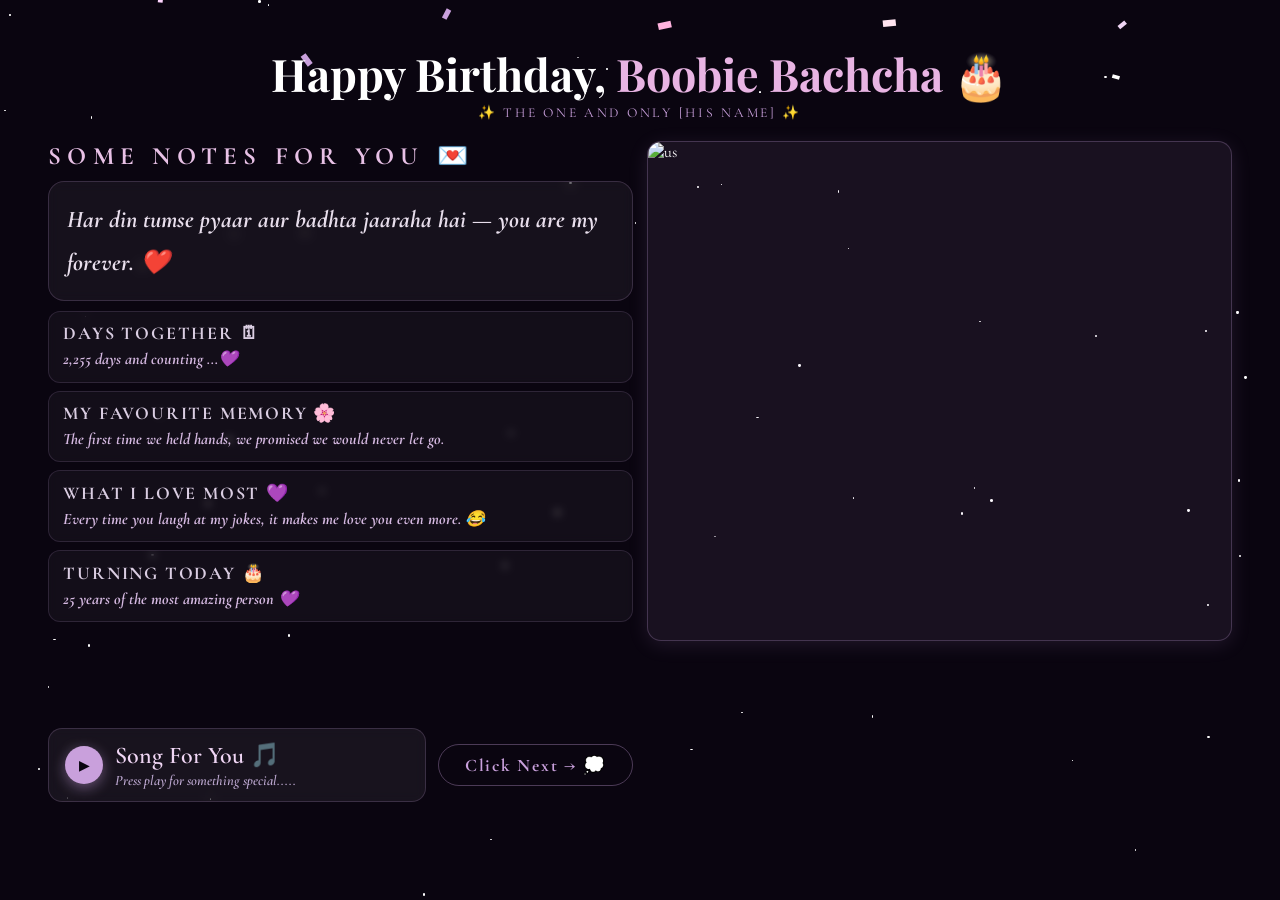
==== index.html @ 59af0ab7 "initial commit" ====
<!DOCTYPE html>
<html lang="en">
<head>
  <meta charset="UTF-8" />
  <meta name="viewport" content="width=device-width, initial-scale=1.0"/>
  <title>Something special is coming... 🎂</title>
  <link rel="preconnect" href="https://fonts.googleapis.com">
  <link href="https://fonts.googleapis.com/css2?family=Playfair+Display:ital,wght@0,400;0,700;1,400&family=Cormorant+Garamond:ital,wght@0,300;0,400;1,300&display=swap" rel="stylesheet">
  <link rel="stylesheet" href="assets/style.css">
  <style>

    /* ── Aurora background ── */
    .aurora {
      position: fixed;
      inset: 0;
      z-index: 0;
      pointer-events: none;
      overflow: hidden;
    }
    .aurora-blob {
      position: absolute;
      border-radius: 50%;
      filter: blur(80px);
      opacity: 0.18;
      animation: drift var(--d, 12s) ease-in-out infinite alternate;
    }
    .aurora-blob:nth-child(1) { width:500px; height:300px; background:#9b7fb6; top:-80px; left:-100px; --d:14s; }
    .aurora-blob:nth-child(2) { width:400px; height:250px; background:#e8b4e3; top:40%; right:-80px; --d:11s; animation-delay:2s; }
    .aurora-blob:nth-child(3) { width:350px; height:200px; background:#6a4c93; bottom:-60px; left:30%; --d:16s; animation-delay:4s; }
    .aurora-blob:nth-child(4) { width:280px; height:180px; background:#c9a0dc; top:20%; left:40%; --d:9s; animation-delay:1s; }
    @keyframes drift {
      0%   { transform: translate(0, 0) scale(1); }
      50%  { transform: translate(40px, 30px) scale(1.1); }
      100% { transform: translate(-30px, 50px) scale(0.95); }
    }

    /* ── Moon ── */
    .moon {
      position: fixed;
      top: 28px;
      right: 36px;
      z-index: 1;
      pointer-events: none;
    }
    .moon-circle {
      width: 64px;
      height: 64px;
      border-radius: 50%;
      background: radial-gradient(circle at 35% 35%, #f5e6c8, #e8c97a);
      box-shadow: 0 0 24px 8px rgba(232,201,122,0.25), 0 0 60px 20px rgba(232,201,122,0.1);
      animation: moonPulse 4s ease-in-out infinite;
    }
    /* crater details */
    .moon-circle::before {
      content: '';
      position: absolute;
      width: 12px; height: 12px;
      border-radius: 50%;
      background: rgba(0,0,0,0.08);
      top: 16px; left: 18px;
    }
    .moon-circle::after {
      content: '';
      position: absolute;
      width: 7px; height: 7px;
      border-radius: 50%;
      background: rgba(0,0,0,0.06);
      top: 30px; left: 36px;
    }
    @keyframes moonPulse {
      0%,100% { box-shadow: 0 0 24px 8px rgba(232,201,122,0.25), 0 0 60px 20px rgba(232,201,122,0.1); }
      50%      { box-shadow: 0 0 36px 14px rgba(232,201,122,0.38), 0 0 90px 30px rgba(232,201,122,0.18); }
    }

    /* ── Shooting stars ── */
    .shooting-stars { position:fixed; inset:0; z-index:1; pointer-events:none; overflow:hidden; }
    .shooting-star {
      position: absolute;
      height: 1.5px;
      background: linear-gradient(90deg, rgba(255,255,255,0) 0%, #fff 50%, rgba(255,255,255,0) 100%);
      border-radius: 2px;
      opacity: 0;
      animation: shoot var(--dur, 2.5s) ease-in var(--delay, 0s) infinite;
      transform-origin: left center;
    }
    @keyframes shoot {
      0%   { opacity: 0; transform: translateX(0) rotate(var(--angle,-20deg)); }
      5%   { opacity: 1; }
      60%  { opacity: 0.6; }
      100% { opacity: 0; transform: translateX(var(--dist, 260px)) rotate(var(--angle,-20deg)); }
    }

    /* ── Countdown ── */
    .countdown-grid {
      display: grid;
      grid-template-columns: repeat(4, 1fr);
      gap: 14px;
      margin-bottom: 1.8rem;
      animation: fadeUp 1s 0.4s ease both;
    }
    .unit {
      background: rgba(255,255,255,0.05);
      border: 0.5px solid rgba(200,160,220,0.25);
      border-radius: 14px;
      padding: 1.2rem 0.8rem;
      text-align: center;
      backdrop-filter: blur(4px);
    }
    .num {
      font-family: 'Playfair Display', serif;
      font-size: 2.4rem;
      font-weight: 700;
      color: #e8b4e3;
      line-height: 1;
    }
    .lbl {
      font-size: 9px;
      letter-spacing: 0.2em;
      color: #9b7fb6;
      text-transform: uppercase;
      margin-top: 5px;
    }
    .lock-msg {
      font-size: 1rem;
      color: #948a9d;
      letter-spacing: 0.1em;
      font-style: italic;
      font-weight: 600;
      animation: fadeUp 1s 0.7s ease both;
      cursor: default;
      transition: color 0.3s;
    }
    .lock-msg:hover { color: #e8b4e3; }

    /* ── Sparkle name at bottom ── */
    .sparkle-name {
      position: fixed;
      bottom: 22px;
      left: 0; right: 0;
      text-align: center;
      z-index: 3;
      pointer-events: none;
      animation: fadeUp 1.2s 1s ease both;
    }
    .sparkle-name span {
      font-family: 'Playfair Display', serif;
      font-size: 0.82rem;
      font-style: italic;
      color: #7a5f8a;
      letter-spacing: 0.12em;
    }
    .sparkle-name em {
      color: #c9a0dc;
      font-style: normal;
      position: relative;
    }
    .sparkle-name em::before,
    .sparkle-name em::after {
      content: '✦';
      font-size: 0.6rem;
      color: #e8b4e3;
      position: absolute;
      top: -4px;
      animation: sparklePop 2s ease-in-out infinite;
    }
    .sparkle-name em::before { left: -14px; animation-delay: 0s; }
    .sparkle-name em::after  { right: -14px; animation-delay: 1s; }
    @keyframes sparklePop {
      0%,100% { opacity:0.3; transform:scale(0.8); }
      50%     { opacity:1;   transform:scale(1.3); }
    }

    /* ── Heart burst on click ── */
    .burst-heart {
      position: fixed;
      pointer-events: none;
      z-index: 999;
      font-size: var(--s, 1rem);
      animation: burstFly var(--dur, 0.9s) ease-out forwards;
      transform-origin: center;
    }
    @keyframes burstFly {
      0%   { opacity:1; transform: translate(0,0) scale(0.5) rotate(0deg); }
      100% { opacity:0; transform: translate(var(--tx,0px), var(--ty,-80px)) scale(1.2) rotate(var(--rot,20deg)); }
    }
  </style>
</head>
<body>

  <!-- Aurora -->
  <div class="aurora">
    <div class="aurora-blob"></div>
    <div class="aurora-blob"></div>
    <div class="aurora-blob"></div>
    <div class="aurora-blob"></div>
  </div>

  <!-- Moon -->
  <div class="moon"><div class="moon-circle"></div></div>

  <!-- Shooting stars -->
  <div class="shooting-stars" id="shootingStars"></div>

  <!-- Stars -->
  <div class="stars" id="stars"></div>

  <!-- Floating emojis -->
  <div class="floaties">
    <span class="floaty" style="left:8%;top:20%;--d:5s">🌸</span>
    <span class="floaty" style="left:85%;top:15%;--d:7s;animation-delay:1s">✨</span>
    <span class="floaty" style="left:75%;top:70%;--d:6s;animation-delay:2s">🌸</span>
    <span class="floaty" style="left:15%;top:75%;--d:8s;animation-delay:0.5s">💫</span>
  </div>

  <!-- Main content -->
  <main class="page-center">
    <h1 class="eyebrow" style="font-size:30px;">something special is coming !!!</h1>

    <h1 class="main-title" style="font-size:50px;">
      Your Day Is<br/>
      <em>Almost Here</em> 🎂
    </h1>

    <p class="subtitle" style="font-weight:600;font-size:24px;">this surprise is just for you, my love ..</p>

    <div class="countdown-grid">
      <div class="unit"><div class="num" id="d">--</div><div class="lbl">Days</div></div>
      <div class="unit"><div class="num" id="h">--</div><div class="lbl">Hours</div></div>
      <div class="unit"><div class="num" id="m">--</div><div class="lbl">Mins</div></div>
      <div class="unit"><div class="num" id="s">--</div><div class="lbl">Secs</div></div>
    </div>

    <p class="lock-msg" id="lockMsg">🔒 &nbsp;the surprise unlocks at midnight on your birthday</p>
  </main>

  <!-- Sparkle name -->
  <div class="sparkle-name">
    <span>made with 💜 for <em>Puta</em></span> <!-- ✏️ EDIT: his name -->
  </div>

  <script>
    // ── Countdown ──
    const BIRTHDAY = new Date(0,0,0, 0, 0, 1000); // 15 June 2026
    function tick() {
      const diff = BIRTHDAY - new Date();
      if (diff <= 0) { window.location.href = 'reveal.html'; return; }
      const d = Math.floor(diff / 86400000);
      const h = Math.floor((diff % 86400000) / 3600000);
      const m = Math.floor((diff % 3600000) / 60000);
      const s = Math.floor((diff % 60000) / 1000);
      document.getElementById('d').textContent = String(d).padStart(2,'0');
      document.getElementById('h').textContent = String(h).padStart(2,'0');
      document.getElementById('m').textContent = String(m).padStart(2,'0');
      document.getElementById('s').textContent = String(s).padStart(2,'0');
    }
    tick();
    setInterval(tick, 1000);

    // ── Lock message hover secret ──
    const lockMsg = document.getElementById('lockMsg');
    const orig = lockMsg.innerHTML;
    lockMsg.addEventListener('mouseenter', () => {
      lockMsg.innerHTML = '💜 &nbsp;…something I made just for you';
    });
    lockMsg.addEventListener('mouseleave', () => {
      lockMsg.innerHTML = orig;
    });

    // ── Stars ──
    const starsEl = document.getElementById('stars');
    for (let i = 0; i < 80; i++) {
      const s = document.createElement('div');
      s.className = 'star';
      s.style.cssText = `left:${Math.random()*100}%;top:${Math.random()*100}%;width:${Math.random()*2+1}px;height:${Math.random()*2+1}px;--d:${Math.random()*3+1.5}s;animation-delay:${Math.random()*3}s`;
      starsEl.appendChild(s);
    }

    // ── Shooting stars ──
    const ssContainer = document.getElementById('shootingStars');
    const shootData = [
      { top:8,  left:10, len:180, dur:3.2, delay:1,   angle:-18 },
      { top:18, left:55, len:140, dur:2.8, delay:4,   angle:-22 },
      { top:5,  left:30, len:220, dur:3.8, delay:7,   angle:-15 },
      { top:25, left:70, len:160, dur:2.5, delay:10,  angle:-20 },
      { top:12, left:80, len:130, dur:3.0, delay:2.5, angle:-25 },
      { top:35, left:20, len:190, dur:4.0, delay:13,  angle:-17 },
      { top:8,  left:45, len:150, dur:2.6, delay:16,  angle:-21 },
    ];
    shootData.forEach(d => {
      const el = document.createElement('div');
      el.className = 'shooting-star';
      el.style.cssText = `top:${d.top}%;left:${d.left}%;width:${d.len}px;--dur:${d.dur}s;--delay:${d.delay}s;--angle:${d.angle}deg;--dist:${d.len + 60}px`;
      ssContainer.appendChild(el);
    });

    const heartEmojis = ['💜','🌸','💕','✨','💫','🌷','❤️','🩷'];
    document.addEventListener('click', (e) => {
      const count = 8;
      for (let i = 0; i < count; i++) {
        const h = document.createElement('div');
        h.className = 'burst-heart';
        h.textContent = heartEmojis[Math.floor(Math.random() * heartEmojis.length)];
        const angle  = (Math.PI * 2 / count) * i + (Math.random() - 0.5) * 0.5;
        const dist   = 60 + Math.random() * 60;
        const tx     = Math.cos(angle) * dist;
        const ty     = Math.sin(angle) * dist - 40;
        const size   = 0.8 + Math.random() * 0.8;
        const dur    = 0.7 + Math.random() * 0.5;
        const rot    = (Math.random() - 0.5) * 60;
        h.style.cssText = `left:${e.clientX}px;top:${e.clientY}px;--tx:${tx}px;--ty:${ty}px;--s:${size}rem;--dur:${dur}s;--rot:${rot}deg`;
        document.body.appendChild(h);
        setTimeout(() => h.remove(), dur * 1000 + 100);
      }
    });
  </script>
</body>
</html>
---- assets/style.css ----
/* ===== Shared styles for birthday surprise site ===== */

@import url('https://fonts.googleapis.com/css2?family=Playfair+Display:ital,wght@0,400;0,700;1,400&family=Cormorant+Garamond:ital,wght@0,300;0,400;1,300&display=swap');

*, *::before, *::after { margin: 0; padding: 0; box-sizing: border-box; }

html, body {
  width: 100%;
  min-height: 100vh;
  background: #0a0510;
  color: #fff;
  font-family: 'Cormorant Garamond', serif;
  -webkit-font-smoothing: antialiased;
}

/* ---- Stars background ---- */
.stars { position: fixed; inset: 0; z-index: 0; pointer-events: none; }
.star {
  position: absolute;
  border-radius: 50%;
  background: #fff;
  animation: twinkle var(--d, 2s) ease-in-out infinite;
}
@keyframes twinkle {
  0%, 100% { opacity: 0.15; transform: scale(1); }
  50%       { opacity: 0.9;  transform: scale(1.3); }
}

/* ---- Floating emojis ---- */
.floaties { position: fixed; inset: 0; z-index: 0; pointer-events: none; }
.floaty {
  position: absolute;
  font-size: 1.2rem;
  opacity: 0.35;
  animation: float var(--d, 6s) ease-in-out infinite;
}
@keyframes float {
  0%, 100% { transform: translateY(0)   rotate(0deg); }
  50%       { transform: translateY(-18px) rotate(18deg); }
}

/* ---- Page center layout ---- */
.page-center {
  position: relative;
  z-index: 2;
  display: flex;
  flex-direction: column;
  align-items: center;
  justify-content: center;
  min-height: 100vh;
  padding: 2rem 1.5rem;
  text-align: center;
}

/* ---- Shared text styles ---- */
.eyebrow {
  font-size: 11px;
  letter-spacing: 0.3em;
  color: #c9a0dc;
  text-transform: uppercase;
  margin-bottom: 1rem;
  animation: fadeUp 1s ease both;
}

.main-title {
  font-family: 'Playfair Display', serif;
  font-size: clamp(1.8rem, 5vw, 2.6rem);
  font-weight: 400;
  line-height: 1.2;
  margin-bottom: 0.5rem;
  animation: fadeUp 1s 0.2s ease both;
}
.main-title em { font-style: italic; color: #e8b4e3; }

.subtitle {
  font-size: 0.95rem;
  color: #a08ab0;
  font-style: italic;
  margin-bottom: 2rem;
  animation: fadeUp 1s 0.3s ease both;
}

/* ---- Shared button styles ---- */
.btn-pill {
  display: inline-block;
  background: transparent;
  border: 0.5px solid rgba(200, 160, 220, 0.35);
  color: #c9a0dc;
  font-family: 'Cormorant Garamond', serif;
  font-size: 0.88rem;
  letter-spacing: 0.1em;
  padding: 0.6rem 1.6rem;
  border-radius: 30px;
  cursor: pointer;
  text-decoration: none;
  transition: background 0.2s, border-color 0.2s;
}
.btn-pill:hover {
  background: rgba(200, 160, 220, 0.1);
  border-color: rgba(200, 160, 220, 0.6);
}

/* ---- Animations ---- */
@keyframes fadeUp {
  from { opacity: 0; transform: translateY(14px); }
  to   { opacity: 1; transform: translateY(0); }
}

/* ---- Mobile tweaks ---- */
@media (max-width: 480px) {
  .page-center { padding: 1.5rem 1rem; }
}
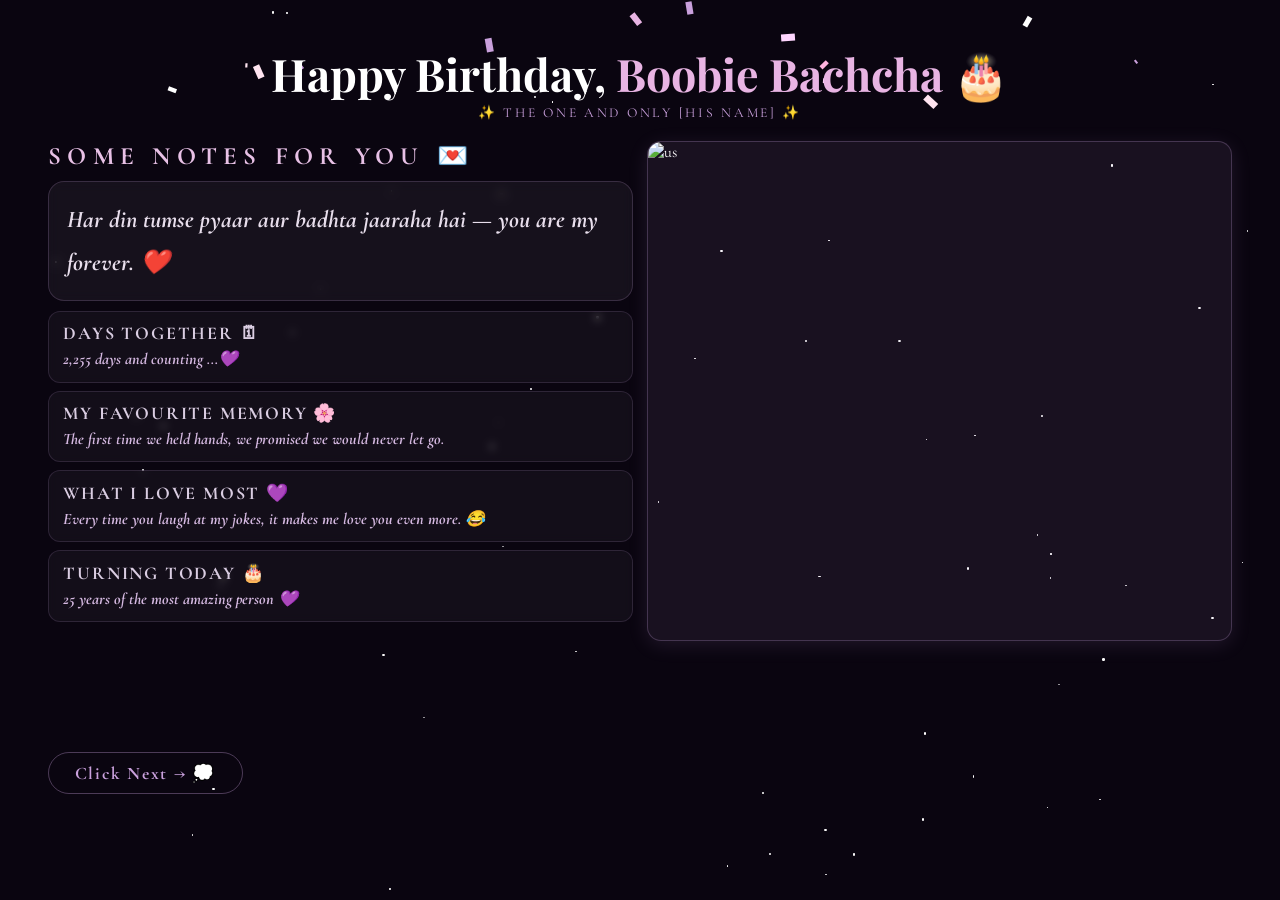
==== commit f27517bc: "updated" ====
--- a/index.html
+++ b/index.html
@@ -1,15 +1,17 @@
 <!DOCTYPE html>
 <html lang="en">
+
 <head>
   <meta charset="UTF-8" />
-  <meta name="viewport" content="width=device-width, initial-scale=1.0"/>
+  <meta name="viewport" content="width=device-width, initial-scale=1.0" />
   <title>Something special is coming... 🎂</title>
   <link rel="preconnect" href="https://fonts.googleapis.com">
-  <link href="https://fonts.googleapis.com/css2?family=Playfair+Display:ital,wght@0,400;0,700;1,400&family=Cormorant+Garamond:ital,wght@0,300;0,400;1,300&display=swap" rel="stylesheet">
+  <link
+    href="https://fonts.googleapis.com/css2?family=Playfair+Display:ital,wght@0,400;0,700;1,400&family=Cormorant+Garamond:ital,wght@0,300;0,400;1,300&display=swap"
+    rel="stylesheet">
   <link rel="stylesheet" href="assets/style.css">
   <style>
-
-    /* ── Aurora background ── */
+    /* ── Aurora ── */
     .aurora {
       position: fixed;
       inset: 0;
@@ -17,6 +19,7 @@
       pointer-events: none;
       overflow: hidden;
     }
+
     .aurora-blob {
       position: absolute;
       border-radius: 50%;
@@ -24,14 +27,58 @@
       opacity: 0.18;
       animation: drift var(--d, 12s) ease-in-out infinite alternate;
     }
-    .aurora-blob:nth-child(1) { width:500px; height:300px; background:#9b7fb6; top:-80px; left:-100px; --d:14s; }
-    .aurora-blob:nth-child(2) { width:400px; height:250px; background:#e8b4e3; top:40%; right:-80px; --d:11s; animation-delay:2s; }
-    .aurora-blob:nth-child(3) { width:350px; height:200px; background:#6a4c93; bottom:-60px; left:30%; --d:16s; animation-delay:4s; }
-    .aurora-blob:nth-child(4) { width:280px; height:180px; background:#c9a0dc; top:20%; left:40%; --d:9s; animation-delay:1s; }
+
+    .aurora-blob:nth-child(1) {
+      width: 500px;
+      height: 300px;
+      background: #9b7fb6;
+      top: -80px;
+      left: -100px;
+      --d: 14s;
+    }
+
+    .aurora-blob:nth-child(2) {
+      width: 400px;
+      height: 250px;
+      background: #e8b4e3;
+      top: 40%;
+      right: -80px;
+      --d: 11s;
+      animation-delay: 2s;
+    }
+
+    .aurora-blob:nth-child(3) {
+      width: 350px;
+      height: 200px;
+      background: #6a4c93;
+      bottom: -60px;
+      left: 30%;
+      --d: 16s;
+      animation-delay: 4s;
+    }
+
+    .aurora-blob:nth-child(4) {
+      width: 280px;
+      height: 180px;
+      background: #c9a0dc;
+      top: 20%;
+      left: 40%;
+      --d: 9s;
+      animation-delay: 1s;
+    }
+
     @keyframes drift {
-      0%   { transform: translate(0, 0) scale(1); }
-      50%  { transform: translate(40px, 30px) scale(1.1); }
-      100% { transform: translate(-30px, 50px) scale(0.95); }
+      0% {
+        transform: translate(0, 0) scale(1);
+      }
+
+      50% {
+        transform: translate(40px, 30px) scale(1.1);
+      }
+
+      100% {
+        transform: translate(-30px, 50px) scale(0.95);
+      }
     }
 
     /* ── Moon ── */
@@ -42,70 +89,110 @@
       z-index: 1;
       pointer-events: none;
     }
+
     .moon-circle {
       width: 64px;
       height: 64px;
       border-radius: 50%;
+      position: relative;
       background: radial-gradient(circle at 35% 35%, #f5e6c8, #e8c97a);
-      box-shadow: 0 0 24px 8px rgba(232,201,122,0.25), 0 0 60px 20px rgba(232,201,122,0.1);
+      box-shadow: 0 0 24px 8px rgba(232, 201, 122, 0.25), 0 0 60px 20px rgba(232, 201, 122, 0.1);
       animation: moonPulse 4s ease-in-out infinite;
     }
-    /* crater details */
+
     .moon-circle::before {
       content: '';
       position: absolute;
-      width: 12px; height: 12px;
+      width: 12px;
+      height: 12px;
       border-radius: 50%;
-      background: rgba(0,0,0,0.08);
-      top: 16px; left: 18px;
-    }
+      background: rgba(0, 0, 0, 0.08);
+      top: 16px;
+      left: 18px;
+    }
+
     .moon-circle::after {
       content: '';
       position: absolute;
-      width: 7px; height: 7px;
+      width: 7px;
+      height: 7px;
       border-radius: 50%;
-      background: rgba(0,0,0,0.06);
-      top: 30px; left: 36px;
-    }
+      background: rgba(0, 0, 0, 0.06);
+      top: 30px;
+      left: 36px;
+    }
+
     @keyframes moonPulse {
-      0%,100% { box-shadow: 0 0 24px 8px rgba(232,201,122,0.25), 0 0 60px 20px rgba(232,201,122,0.1); }
-      50%      { box-shadow: 0 0 36px 14px rgba(232,201,122,0.38), 0 0 90px 30px rgba(232,201,122,0.18); }
+
+      0%,
+      100% {
+        box-shadow: 0 0 24px 8px rgba(232, 201, 122, 0.25), 0 0 60px 20px rgba(232, 201, 122, 0.1);
+      }
+
+      50% {
+        box-shadow: 0 0 36px 14px rgba(232, 201, 122, 0.38), 0 0 90px 30px rgba(232, 201, 122, 0.18);
+      }
     }
 
     /* ── Shooting stars ── */
-    .shooting-stars { position:fixed; inset:0; z-index:1; pointer-events:none; overflow:hidden; }
+    .shooting-stars {
+      position: fixed;
+      inset: 0;
+      z-index: 1;
+      pointer-events: none;
+      overflow: hidden;
+    }
+
     .shooting-star {
       position: absolute;
       height: 1.5px;
-      background: linear-gradient(90deg, rgba(255,255,255,0) 0%, #fff 50%, rgba(255,255,255,0) 100%);
+      background: linear-gradient(90deg, rgba(255, 255, 255, 0) 0%, #fff 50%, rgba(255, 255, 255, 0) 100%);
       border-radius: 2px;
       opacity: 0;
       animation: shoot var(--dur, 2.5s) ease-in var(--delay, 0s) infinite;
       transform-origin: left center;
     }
+
     @keyframes shoot {
-      0%   { opacity: 0; transform: translateX(0) rotate(var(--angle,-20deg)); }
-      5%   { opacity: 1; }
-      60%  { opacity: 0.6; }
-      100% { opacity: 0; transform: translateX(var(--dist, 260px)) rotate(var(--angle,-20deg)); }
+      0% {
+        opacity: 0;
+        transform: translateX(0) rotate(var(--angle, -20deg));
+      }
+
+      5% {
+        opacity: 1;
+      }
+
+      60% {
+        opacity: 0.6;
+      }
+
+      100% {
+        opacity: 0;
+        transform: translateX(var(--dist, 260px)) rotate(var(--angle, -20deg));
+      }
     }
 
     /* ── Countdown ── */
     .countdown-grid {
       display: grid;
-      grid-template-columns: repeat(4, 1fr);
+      grid-template-columns: repeat(2, 1fr);
+      /* 2x2 grid looks better side by side */
       gap: 14px;
-      margin-bottom: 1.8rem;
+      margin-bottom: 1.2rem;
       animation: fadeUp 1s 0.4s ease both;
-    }
+      width: 100%;
+    }
+
     .unit {
-      background: rgba(255,255,255,0.05);
-      border: 0.5px solid rgba(200,160,220,0.25);
+      background: rgba(255, 255, 255, 0.05);
+      border: 0.5px solid rgba(200, 160, 220, 0.25);
       border-radius: 14px;
       padding: 1.2rem 0.8rem;
       text-align: center;
       backdrop-filter: blur(4px);
     }
+
     .num {
       font-family: 'Playfair Display', serif;
       font-size: 2.4rem;
@@ -113,47 +200,183 @@
       color: #e8b4e3;
       line-height: 1;
     }
+
     .lbl {
       font-size: 9px;
       letter-spacing: 0.2em;
-      color: #9b7fb6;
+      color: #f9f9f9;
       text-transform: uppercase;
       margin-top: 5px;
     }
-    .lock-msg {
+
+    .content-grid {
+      display: grid;
+      grid-template-columns: 40% 60%;
+      gap: 24px;
+      width: 100%;
+      max-width: 1000px;
+      margin-top: 1.5rem;
+    }
+
+    .left-col {
+      display: flex;
+      flex-direction: column;
+      align-items: center;
+    }
+
+    .right-col {
+      display: flex;
+      flex-direction: column;
+    }
+
+    .music-section {
+      margin-top: 0;
+      width: 100%;
+      max-width: 100%;
+      padding-bottom: 3.5rem;
+      animation: none;
+    }
+
+    /* mobile: stack back to single column */
+    @media (max-width: 640px) {
+      .content-grid {
+        grid-template-columns: 1fr;
+      }
+    }
+
+
+    .music-label {
       font-size: 1rem;
-      color: #948a9d;
-      letter-spacing: 0.1em;
+      letter-spacing: 0.15em;
+      color: #ffffff;
+      text-transform: uppercase;
+      margin-bottom: 0.9rem;
       font-style: italic;
+      text-align: center;
+      font-weight: 800;
+    }
+
+    .playlist {
+      display: flex;
+      flex-direction: column;
+      gap: 8px;
+    }
+
+    .track {
+      display: flex;
+      align-items: center;
+      gap: 12px;
+      background: rgba(255, 255, 255, 0.04);
+      border: 0.5px solid rgba(200, 160, 220, 0.15);
+      border-radius: 12px;
+      padding: 0.75rem 1rem;
+      cursor: pointer;
+      transition: background 0.2s, border-color 0.2s;
+    }
+
+    .track:hover {
+      background: rgba(200, 160, 220, 0.08);
+      border-color: rgba(200, 160, 220, 0.3);
+    }
+
+    .track.active {
+      border-color: rgba(200, 160, 220, 0.55);
+      background: rgba(200, 160, 220, 0.12);
+    }
+
+    .track-btn {
+      width: 36px;
+      height: 36px;
+      border-radius: 50%;
+      background: rgba(200, 160, 220, 0.2);
+      display: flex;
+      align-items: center;
+      justify-content: center;
+      font-size: 13px;
+      flex-shrink: 0;
+      transition: background 0.2s, transform 0.15s;
+      color: #e8b4e3;
+    }
+
+    .track:hover .track-btn {
+      transform: scale(1.08);
+    }
+
+    .track.active .track-btn {
+      background: #c9a0dc;
+      color: #0a0510;
+    }
+
+    .track-info {
+      flex: 1;
+      text-align: left;
+      overflow: hidden;
+    }
+
+    .track-name {
+      font-size: 1rem;
       font-weight: 600;
-      animation: fadeUp 1s 0.7s ease both;
-      cursor: default;
-      transition: color 0.3s;
-    }
-    .lock-msg:hover { color: #e8b4e3; }
-
-    /* ── Sparkle name at bottom ── */
+      color: #f0d6f5;
+      white-space: nowrap;
+      overflow: hidden;
+      text-overflow: ellipsis;
+    }
+
+    .track-artist {
+      font-size: 0.72rem;
+      color: #7a5f8a;
+      font-style: italic;
+      margin-top: 2px;
+    }
+
+    .track-progress {
+      width: 100%;
+      height: 2px;
+      background: rgba(200, 160, 220, 0.15);
+      border-radius: 2px;
+      overflow: hidden;
+      margin-top: 5px;
+      display: none;
+    }
+
+    .track.active .track-progress {
+      display: block;
+    }
+
+    .track-progress-fill {
+      height: 100%;
+      background: #c9a0dc;
+      width: 0%;
+      transition: width 0.5s linear;
+      border-radius: 2px;
+    }
+
+    /* ── Sparkle name ── */
     .sparkle-name {
       position: fixed;
       bottom: 22px;
-      left: 0; right: 0;
+      left: 0;
+      right: 0;
       text-align: center;
       z-index: 3;
       pointer-events: none;
       animation: fadeUp 1.2s 1s ease both;
     }
+
     .sparkle-name span {
       font-family: 'Playfair Display', serif;
-      font-size: 0.82rem;
+      font-size: 1rem;
       font-style: italic;
-      color: #7a5f8a;
+      color: #e1cced;
       letter-spacing: 0.12em;
     }
+
     .sparkle-name em {
       color: #c9a0dc;
       font-style: normal;
       position: relative;
     }
+
     .sparkle-name em::before,
     .sparkle-name em::after {
       content: '✦';
@@ -163,31 +386,145 @@
       top: -4px;
       animation: sparklePop 2s ease-in-out infinite;
     }
-    .sparkle-name em::before { left: -14px; animation-delay: 0s; }
-    .sparkle-name em::after  { right: -14px; animation-delay: 1s; }
+
+    .sparkle-name em::before {
+      left: -14px;
+      animation-delay: 0s;
+    }
+
+    .sparkle-name em::after {
+      right: -14px;
+      animation-delay: 1s;
+    }
+
+    .peek-wrap {
+      text-align: left;
+      animation: fadeUp 1s 1.1s ease both;
+    }
+
+    .peek-btn {
+      background: transparent;
+      border: 0.5px solid rgba(230, 216, 236, 0.4);
+      color: #f5e1fe;
+      font-family: 'Playfair Display', serif;
+      font-style: italic;
+      font-size: 1.5rem;
+      padding: 0.7rem 2rem;
+      border-radius: 50px;
+      cursor: pointer;
+      transition: background 0.2s, border-color 0.2s, transform 0.15s;
+      letter-spacing: 0.05em;
+    }
+
+    .peek-btn:hover {
+      background: rgba(200, 160, 220, 0.08);
+      border-color: rgba(200, 160, 220, 0.6);
+      transform: scale(1.04);
+    }
+
+    .ruko-msg {
+      display: none;
+      margin-top: 1rem;
+      font-family: 'Cormorant Garamond', serif;
+      font-size: 2rem;
+      /* bigger */
+      font-weight: 600;
+      /* optional */
+      font-style: italic;
+      color: #e8b4e3;
+      text-align: left;
+      animation: fadeUp 0.5s ease both;
+    }
+
+    .arrow {
+      display: inline-block;
+      margin-left: 6px;
+      animation: moveArrow 1s ease-in-out infinite;
+    }
+
+    @keyframes moveArrow {
+
+      0%,
+      100% {
+        transform: translateX(0);
+      }
+
+      50% {
+        transform: translateX(5px);
+      }
+    }
+
+
+
     @keyframes sparklePop {
-      0%,100% { opacity:0.3; transform:scale(0.8); }
-      50%     { opacity:1;   transform:scale(1.3); }
-    }
-
-    /* ── Heart burst on click ── */
+
+      0%,
+      100% {
+        opacity: 0.3;
+        transform: scale(0.8);
+      }
+
+      50% {
+        opacity: 1;
+        transform: scale(1.3);
+      }
+    }
+
+    /* ── Heart burst ── */
     .burst-heart {
       position: fixed;
       pointer-events: none;
       z-index: 999;
       font-size: var(--s, 1rem);
       animation: burstFly var(--dur, 0.9s) ease-out forwards;
-      transform-origin: center;
-    }
+    }
+
     @keyframes burstFly {
-      0%   { opacity:1; transform: translate(0,0) scale(0.5) rotate(0deg); }
-      100% { opacity:0; transform: translate(var(--tx,0px), var(--ty,-80px)) scale(1.2) rotate(var(--rot,20deg)); }
+      0% {
+        opacity: 1;
+        transform: translate(0, 0) scale(0.5) rotate(0deg);
+      }
+
+      100% {
+        opacity: 0;
+        transform: translate(var(--tx, 0px), var(--ty, -80px)) scale(1.2) rotate(var(--rot, 20deg));
+      }
+
+
+    }
+
+    /* ── Stars ── */
+    #stars {
+      position: fixed;
+      inset: 0;
+      pointer-events: none;
+      z-index: 0;
+    }
+
+    .star {
+      position: absolute;
+      background: transparent;
+      animation: twinkle var(--d, 2s) ease-in-out infinite;
+    }
+
+    @keyframes twinkle {
+
+      0%,
+      100% {
+        opacity: 0.2;
+        transform: scale(0.8);
+      }
+
+      50% {
+        opacity: 1;
+        transform: scale(1.2);
+      }
     }
   </style>
 </head>
+
 <body>
 
-  <!-- Aurora -->
   <div class="aurora">
     <div class="aurora-blob"></div>
     <div class="aurora-blob"></div>
@@ -195,16 +532,12 @@
     <div class="aurora-blob"></div>
   </div>
 
-  <!-- Moon -->
-  <div class="moon"><div class="moon-circle"></div></div>
-
-  <!-- Shooting stars -->
+  <div class="moon">
+    <div class="moon-circle"></div>
+  </div>
   <div class="shooting-stars" id="shootingStars"></div>
-
-  <!-- Stars -->
   <div class="stars" id="stars"></div>
 
-  <!-- Floating emojis -->
   <div class="floaties">
     <span class="floaty" style="left:8%;top:20%;--d:5s">🌸</span>
     <span class="floaty" style="left:85%;top:15%;--d:7s;animation-delay:1s">✨</span>
@@ -212,106 +545,244 @@
     <span class="floaty" style="left:15%;top:75%;--d:8s;animation-delay:0.5s">💫</span>
   </div>
 
-  <!-- Main content -->
   <main class="page-center">
     <h1 class="eyebrow" style="font-size:30px;">something special is coming !!!</h1>
 
     <h1 class="main-title" style="font-size:50px;">
-      Your Day Is<br/>
+      Your Day Is<br />
       <em>Almost Here</em> 🎂
     </h1>
 
     <p class="subtitle" style="font-weight:600;font-size:24px;">this surprise is just for you, my love ..</p>
-
-    <div class="countdown-grid">
-      <div class="unit"><div class="num" id="d">--</div><div class="lbl">Days</div></div>
-      <div class="unit"><div class="num" id="h">--</div><div class="lbl">Hours</div></div>
-      <div class="unit"><div class="num" id="m">--</div><div class="lbl">Mins</div></div>
-      <div class="unit"><div class="num" id="s">--</div><div class="lbl">Secs</div></div>
-    </div>
-
-    <p class="lock-msg" id="lockMsg">🔒 &nbsp;the surprise unlocks at midnight on your birthday</p>
+    <div class="content-grid">
+
+      <!-- LEFT: countdown + lock -->
+      <div class="left-col">
+        <div class="countdown-grid">
+          <div class="unit">
+            <div class="num" id="d">--</div>
+            <div class="lbl">Days</div>
+          </div>
+          <div class="unit">
+            <div class="num" id="h">--</div>
+            <div class="lbl">Hours</div>
+          </div>
+          <div class="unit">
+            <div class="num" id="m">--</div>
+            <div class="lbl">Mins</div>
+          </div>
+          <div class="unit">
+            <div class="num" id="s">--</div>
+            <div class="lbl">Secs</div>
+          </div>
+        </div>
+
+
+
+        <div class="peek-wrap" id="peekWrap">
+          <button class="peek-btn" onclick="tryPeek()">
+            Click Next <span class="arrow">👉</span>
+          </button>
+        </div>
+
+        <div class="ruko-msg" id="rukoMsg"></div>
+      </div>
+
+      <!-- RIGHT: music player -->
+      <div class="right-col">
+        <div class="music-section">
+          <p class="music-label">
+            🎵 &nbsp;while you wait... some songs just for you
+          </p>
+
+          <div class="playlist">
+
+            <div class="track" id="track-0" onclick="playTrack(0)">
+              <div class="track-btn" id="btn-0">▶</div>
+              <div class="track-info">
+                <div class="track-name">I Love You</div>
+                <div class="track-progress">
+                  <div class="track-progress-fill" id="prog-0"></div>
+                </div>
+              </div>
+            </div>
+
+            <div class="track" id="track-1" onclick="playTrack(1)">
+              <div class="track-btn" id="btn-1">▶</div>
+              <div class="track-info">
+                <div class="track-name">Colors To You</div>
+                <div class="track-progress">
+                  <div class="track-progress-fill" id="prog-1"></div>
+                </div>
+              </div>
+            </div>
+
+            <div class="track" id="track-2" onclick="playTrack(2)">
+              <div class="track-btn" id="btn-2">▶</div>
+              <div class="track-info">
+                <div class="track-name">M Sirf Tumhara</div>
+                <div class="track-progress">
+                  <div class="track-progress-fill" id="prog-2"></div>
+                </div>
+              </div>
+            </div>
+
+            <div class="track" id="track-3" onclick="playTrack(3)">
+              <div class="track-btn" id="btn-3">▶</div>
+              <div class="track-info">
+                <div class="track-name">Happy Birthday Golu</div>
+                <div class="track-progress">
+                  <div class="track-progress-fill" id="prog-3"></div>
+                </div>
+              </div>
+            </div>
+
+          </div>
+        </div>
+      </div>
+
+    </div><!-- end content-grid -->
+
   </main>
 
-  <!-- Sparkle name -->
   <div class="sparkle-name">
-    <span>made with 💜 for <em>Puta</em></span> <!-- ✏️ EDIT: his name -->
+    <span>Made with 💜 for <em>My Bachcha</em></span>
   </div>
 
   <script>
     // ── Countdown ──
-    const BIRTHDAY = new Date(0,0,0, 0, 0, 1000); // 15 June 2026
+    // ── Countdown ──
+    const BIRTHDAY = new Date(2026, 5, 13, 0, 0, 0); // 15 June 2026
+    const DAYS_BEFORE_UNLOCK = 15; // button won't work until 15 days before
+
     function tick() {
+      const now = new Date();
+      const diff = BIRTHDAY - now;
+
+      if (diff <= 0) {
+        window.location.href = 'reveal.html';
+        return;
+      }
+
+      document.getElementById('d').textContent = String(Math.floor(diff / 86400000)).padStart(2, '0');
+      document.getElementById('h').textContent = String(Math.floor((diff % 86400000) / 3600000)).padStart(2, '0');
+      document.getElementById('m').textContent = String(Math.floor((diff % 3600000) / 60000)).padStart(2, '0');
+      document.getElementById('s').textContent = String(Math.floor((diff % 60000) / 1000)).padStart(2, '0');
+    }
+    tick(); setInterval(tick, 1000);
+
+    function tryPeek() {
       const diff = BIRTHDAY - new Date();
-      if (diff <= 0) { window.location.href = 'reveal.html'; return; }
-      const d = Math.floor(diff / 86400000);
-      const h = Math.floor((diff % 86400000) / 3600000);
-      const m = Math.floor((diff % 3600000) / 60000);
-      const s = Math.floor((diff % 60000) / 1000);
-      document.getElementById('d').textContent = String(d).padStart(2,'0');
-      document.getElementById('h').textContent = String(h).padStart(2,'0');
-      document.getElementById('m').textContent = String(m).padStart(2,'0');
-      document.getElementById('s').textContent = String(s).padStart(2,'0');
-    }
-    tick();
-    setInterval(tick, 1000);
-
-    // ── Lock message hover secret ──
-    const lockMsg = document.getElementById('lockMsg');
-    const orig = lockMsg.innerHTML;
-    lockMsg.addEventListener('mouseenter', () => {
-      lockMsg.innerHTML = '💜 &nbsp;…something I made just for you';
-    });
-    lockMsg.addEventListener('mouseleave', () => {
-      lockMsg.innerHTML = orig;
-    });
-
-    // ── Stars ──
+      const rukoEl = document.getElementById('rukoMsg');
+
+      if (diff > 0) {
+        // Birthday not arrived yet — show ruko message
+        const d = Math.floor(diff / 86400000);
+        const h = Math.floor((diff % 86400000) / 3600000);
+        const m = Math.floor((diff % 3600000) / 60000);
+
+        let timeLeft = '';
+        if (d > 0) timeLeft = `${d} din`;
+        else if (h > 0) timeLeft = `${h} ghante`;
+        else timeLeft = `${m} minute`;
+
+        rukoEl.style.display = 'block';
+        rukoEl.textContent = `Ruko zara, sabar karo... 🙏 abhi bhi ${timeLeft} baaki hain 💜`;
+        setTimeout(() => { rukoEl.style.display = 'none'; }, 5000);
+      } else {
+        // Countdown done — go to reveal!
+        window.location.href = 'reveal.html';
+      }
+    }
+
+
+
     const starsEl = document.getElementById('stars');
+    const starEmojis = ['✦', '✧', '⭐', '✨', '★'];
     for (let i = 0; i < 80; i++) {
       const s = document.createElement('div');
       s.className = 'star';
-      s.style.cssText = `left:${Math.random()*100}%;top:${Math.random()*100}%;width:${Math.random()*2+1}px;height:${Math.random()*2+1}px;--d:${Math.random()*3+1.5}s;animation-delay:${Math.random()*3}s`;
+      s.textContent = starEmojis[Math.floor(Math.random() * starEmojis.length)];
+      s.style.cssText = `left:${Math.random() * 100}%;top:${Math.random() * 100}%;font-size:${Math.random() * 14 + 6}px;--d:${Math.random() * 3 + 1.5}s;animation-delay:${Math.random() * 3}s`;
       starsEl.appendChild(s);
     }
 
     // ── Shooting stars ──
-    const ssContainer = document.getElementById('shootingStars');
-    const shootData = [
-      { top:8,  left:10, len:180, dur:3.2, delay:1,   angle:-18 },
-      { top:18, left:55, len:140, dur:2.8, delay:4,   angle:-22 },
-      { top:5,  left:30, len:220, dur:3.8, delay:7,   angle:-15 },
-      { top:25, left:70, len:160, dur:2.5, delay:10,  angle:-20 },
-      { top:12, left:80, len:130, dur:3.0, delay:2.5, angle:-25 },
-      { top:35, left:20, len:190, dur:4.0, delay:13,  angle:-17 },
-      { top:8,  left:45, len:150, dur:2.6, delay:16,  angle:-21 },
-    ];
-    shootData.forEach(d => {
-      const el = document.createElement('div');
-      el.className = 'shooting-star';
+    const ssc = document.getElementById('shootingStars');
+    [{ top: 8, left: 10, len: 180, dur: 3.2, delay: 1, angle: -18 }, { top: 18, left: 55, len: 140, dur: 2.8, delay: 4, angle: -22 },
+    { top: 5, left: 30, len: 220, dur: 3.8, delay: 7, angle: -15 }, { top: 25, left: 70, len: 160, dur: 2.5, delay: 10, angle: -20 },
+    { top: 12, left: 80, len: 130, dur: 3.0, delay: 2.5, angle: -25 }, { top: 35, left: 20, len: 190, dur: 4.0, delay: 13, angle: -17 },
+    { top: 8, left: 45, len: 150, dur: 2.6, delay: 16, angle: -21 }].forEach(d => {
+      const el = document.createElement('div'); el.className = 'shooting-star';
       el.style.cssText = `top:${d.top}%;left:${d.left}%;width:${d.len}px;--dur:${d.dur}s;--delay:${d.delay}s;--angle:${d.angle}deg;--dist:${d.len + 60}px`;
-      ssContainer.appendChild(el);
+      ssc.appendChild(el);
     });
 
-    const heartEmojis = ['💜','🌸','💕','✨','💫','🌷','❤️','🩷'];
+    // ── Heart burst ──
+    const heartEmojis = ['💜', '🌸', '💕', '✨', '💫', '🌷', '❤️', '🩷'];
     document.addEventListener('click', (e) => {
-      const count = 8;
-      for (let i = 0; i < count; i++) {
-        const h = document.createElement('div');
-        h.className = 'burst-heart';
+      for (let i = 0; i < 8; i++) {
+        const h = document.createElement('div'); h.className = 'burst-heart';
         h.textContent = heartEmojis[Math.floor(Math.random() * heartEmojis.length)];
-        const angle  = (Math.PI * 2 / count) * i + (Math.random() - 0.5) * 0.5;
-        const dist   = 60 + Math.random() * 60;
-        const tx     = Math.cos(angle) * dist;
-        const ty     = Math.sin(angle) * dist - 40;
-        const size   = 0.8 + Math.random() * 0.8;
-        const dur    = 0.7 + Math.random() * 0.5;
-        const rot    = (Math.random() - 0.5) * 60;
-        h.style.cssText = `left:${e.clientX}px;top:${e.clientY}px;--tx:${tx}px;--ty:${ty}px;--s:${size}rem;--dur:${dur}s;--rot:${rot}deg`;
+        const angle = (Math.PI * 2 / 8) * i + (Math.random() - 0.5) * 0.5;
+        const dist = 60 + Math.random() * 60;
+        const dur = 0.7 + Math.random() * 0.5;
+        h.style.cssText = `left:${e.clientX}px;top:${e.clientY}px;--tx:${Math.cos(angle) * dist}px;--ty:${Math.sin(angle) * dist - 40}px;--s:${0.8 + Math.random() * 0.8}rem;--dur:${dur}s;--rot:${(Math.random() - 0.5) * 60}deg`;
         document.body.appendChild(h);
         setTimeout(() => h.remove(), dur * 1000 + 100);
       }
     });
+
+    // ── Playlist ──
+    // ✏️ EDIT: put your mp3 filenames in assets/ folder and update here
+    const tracks = [
+      'assets/oursong.mp3',  // song 1 — already done!
+      'assets/song2.mp3',    // ✏️ rename your mp3 to song2.mp3
+      'assets/song3.mp3',    // ✏️ rename your mp3 to song3.mp3
+      'assets/song4.mp3',    // ✏️ rename your mp3 to song4.mp3
+    ];
+
+    let currentTrack = -1;
+    let player = null;
+    let progressInterval = null;
+
+    function resetAll() {
+      document.querySelectorAll('.track').forEach((t, i) => {
+        t.classList.remove('active');
+        document.getElementById('btn-' + i).textContent = '▶';
+        document.getElementById('prog-' + i).style.width = '0%';
+      });
+      if (progressInterval) { clearInterval(progressInterval); progressInterval = null; }
+    }
+
+    function playTrack(index) {
+      if (player) { player.pause(); player = null; }
+      resetAll();
+
+      // Clicking same track again = stop
+      if (currentTrack === index) { currentTrack = -1; return; }
+
+      currentTrack = index;
+      player = new Audio(tracks[index]);
+      player.volume = 0.7;
+      player.play().catch(() => { });
+      sessionStorage.setItem('musicPlaying', 'true');
+
+      document.getElementById('track-' + index).classList.add('active');
+      document.getElementById('btn-' + index).textContent = '⏸';
+
+      // Live progress bar
+      progressInterval = setInterval(() => {
+        if (player && player.duration) {
+          document.getElementById('prog-' + index).style.width = (player.currentTime / player.duration * 100) + '%';
+        }
+      }, 500);
+
+      player.addEventListener('ended', () => {
+        resetAll(); currentTrack = -1;
+      });
+    }
   </script>
 </body>
+
 </html>
